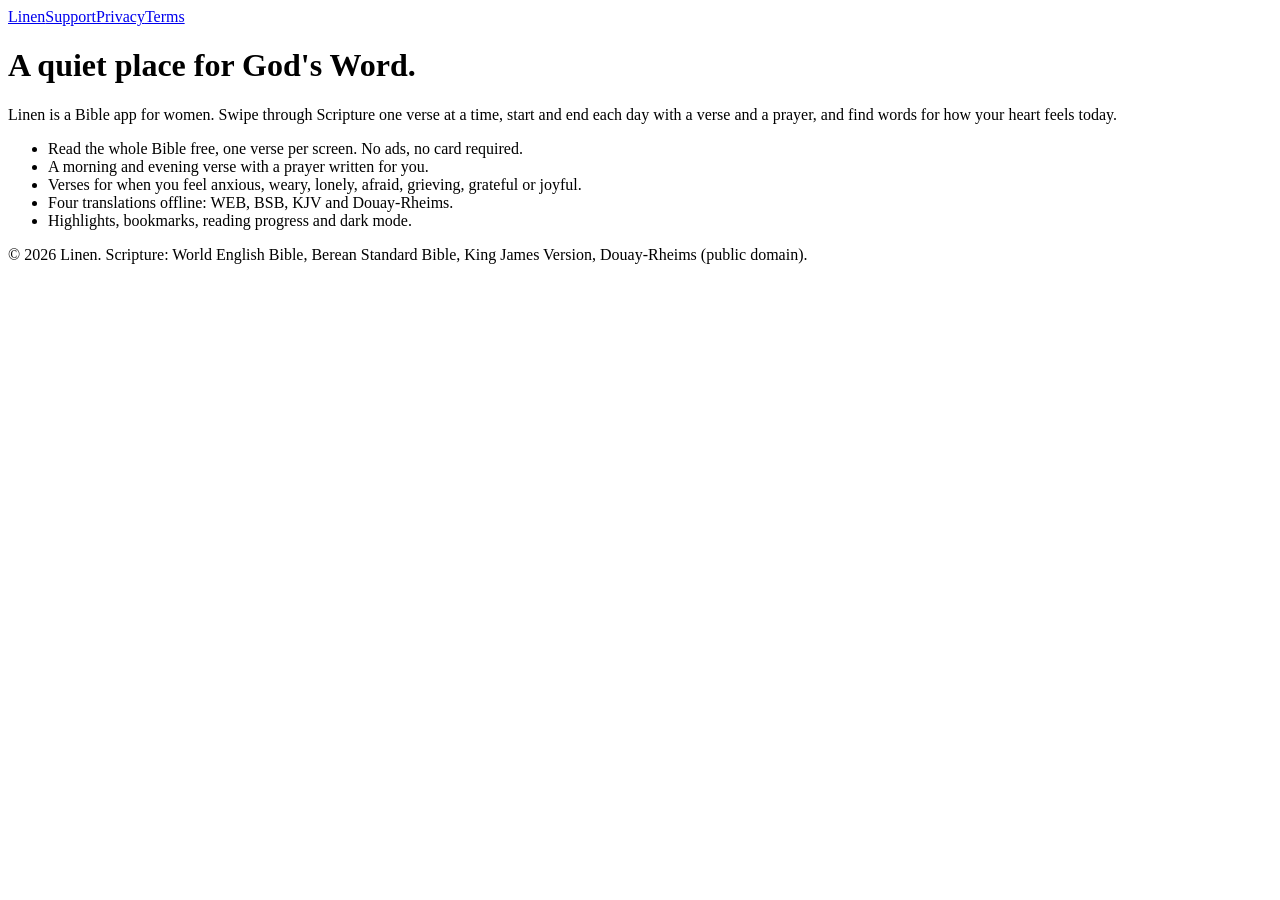
==== index.html @ 3dc6b245 "Add index.html" ====
<!doctype html><html lang="en"><head><meta charset="utf-8"><meta name="viewport" content="width=device-width,initial-scale=1"><title>Linen: Bible for Women</title><meta name="description" content="Read the Bible one verse at a time, with a morning and evening verse and a prayer written for you. No ads."><link rel="stylesheet" href="style.css"></head><body><main><nav><a class="brand" href="./">Linen</a><a href="support.html">Support</a><a href="privacy.html">Privacy</a><a href="terms.html">Terms</a></nav>
<h1>A quiet place for God's Word.</h1>
<p class="muted">Linen is a Bible app for women. Swipe through Scripture one verse at a time, start and end each day with a verse and a prayer, and find words for how your heart feels today.</p>
<ul><li>Read the whole Bible free, one verse per screen. No ads, no card required.</li><li>A morning and evening verse with a prayer written for you.</li><li>Verses for when you feel anxious, weary, lonely, afraid, grieving, grateful or joyful.</li><li>Four translations offline: WEB, BSB, KJV and Douay-Rheims.</li><li>Highlights, bookmarks, reading progress and dark mode.</li></ul>
<footer>© 2026 Linen. Scripture: World English Bible, Berean Standard Bible, King James Version, Douay-Rheims (public domain).</footer></main></body></html>
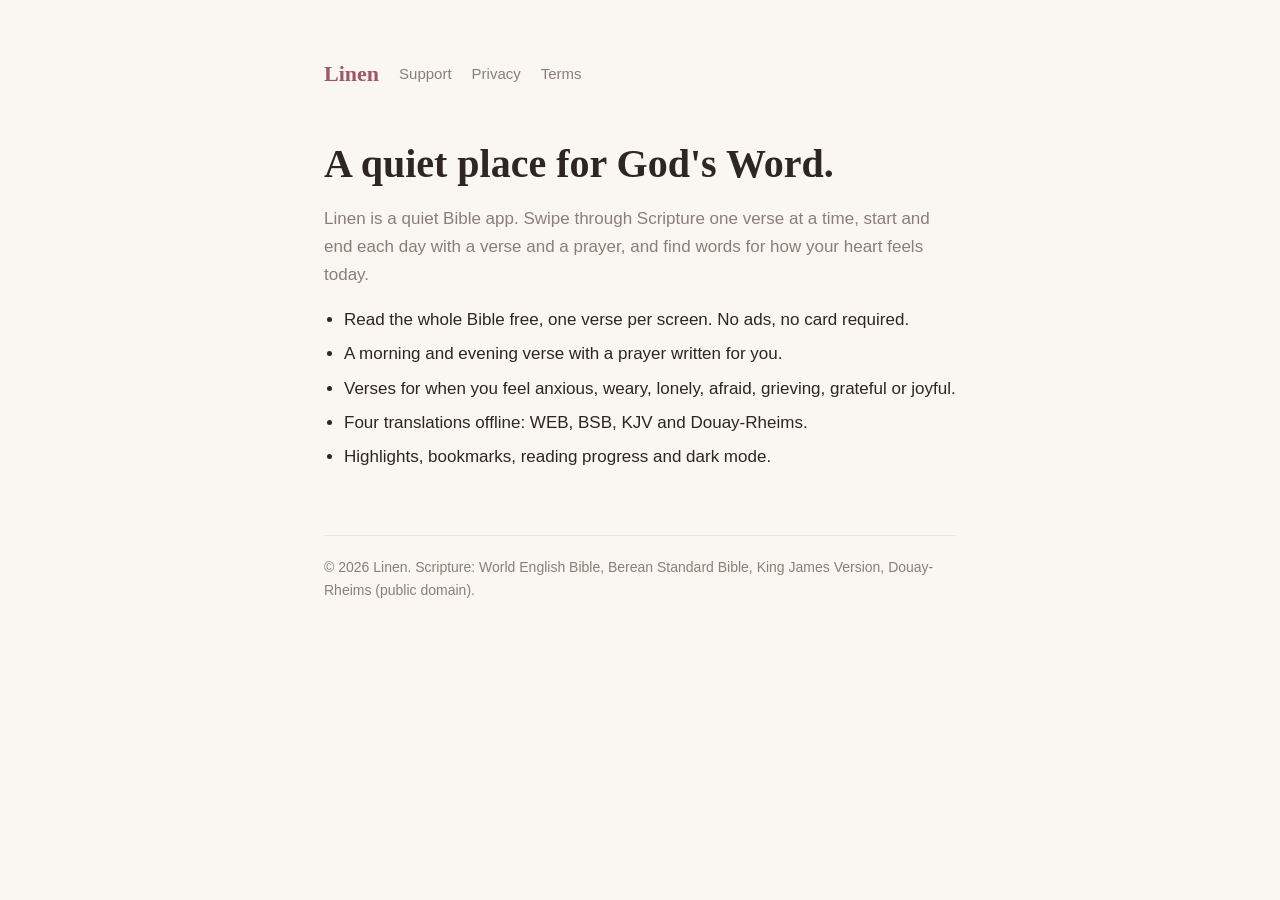
==== commit 35c56571: "Update index.html: general audience, no backup accounts, bundled audio, current prices" ====
--- a/index.html
+++ b/index.html
@@ -1,5 +1,5 @@
-<!doctype html><html lang="en"><head><meta charset="utf-8"><meta name="viewport" content="width=device-width,initial-scale=1"><title>Linen: Bible for Women</title><meta name="description" content="Read the Bible one verse at a time, with a morning and evening verse and a prayer written for you. No ads."><link rel="stylesheet" href="style.css"></head><body><main><nav><a class="brand" href="./">Linen</a><a href="support.html">Support</a><a href="privacy.html">Privacy</a><a href="terms.html">Terms</a></nav>
+<!doctype html><html lang="en"><head><meta charset="utf-8"><meta name="viewport" content="width=device-width,initial-scale=1"><title>Linen: Bible &amp; Daily Prayer</title><meta name="description" content="Read the Bible one verse at a time, with a morning and evening verse and a prayer written for you. No ads."><link rel="stylesheet" href="style.css"></head><body><main><nav><a class="brand" href="./">Linen</a><a href="support.html">Support</a><a href="privacy.html">Privacy</a><a href="terms.html">Terms</a></nav>
 <h1>A quiet place for God's Word.</h1>
-<p class="muted">Linen is a Bible app for women. Swipe through Scripture one verse at a time, start and end each day with a verse and a prayer, and find words for how your heart feels today.</p>
+<p class="muted">Linen is a quiet Bible app. Swipe through Scripture one verse at a time, start and end each day with a verse and a prayer, and find words for how your heart feels today.</p>
 <ul><li>Read the whole Bible free, one verse per screen. No ads, no card required.</li><li>A morning and evening verse with a prayer written for you.</li><li>Verses for when you feel anxious, weary, lonely, afraid, grieving, grateful or joyful.</li><li>Four translations offline: WEB, BSB, KJV and Douay-Rheims.</li><li>Highlights, bookmarks, reading progress and dark mode.</li></ul>
 <footer>© 2026 Linen. Scripture: World English Bible, Berean Standard Bible, King James Version, Douay-Rheims (public domain).</footer></main></body></html>
--- a/style.css
+++ b/style.css
@@ -0,0 +1,9 @@
+:root{--bg:#FAF6F1;--ink:#2D2622;--muted:#8A7F78;--accent:#A0566A;--line:#EAE2DA}
+*{box-sizing:border-box}body{margin:0;background:var(--bg);color:var(--ink);font:17px/1.65 -apple-system,BlinkMacSystemFont,"Segoe UI",sans-serif}
+main{max-width:680px;margin:0 auto;padding:56px 24px 80px}
+h1,h2{font-family:Georgia,"Times New Roman",serif;font-weight:600;line-height:1.2}
+h1{font-size:40px;margin:0 0 8px}h2{font-size:22px;margin:36px 0 8px}
+a{color:var(--accent)}.muted{color:var(--muted)}.brand{font-family:Georgia,serif;font-size:22px;color:var(--accent);text-decoration:none;font-weight:600}
+nav{display:flex;gap:20px;align-items:center;margin-bottom:48px}nav a:not(.brand){color:var(--muted);text-decoration:none;font-size:15px}
+footer{margin-top:64px;padding-top:20px;border-top:1px solid var(--line);font-size:14px;color:var(--muted)}
+ul{padding-left:20px}li{margin:6px 0}
